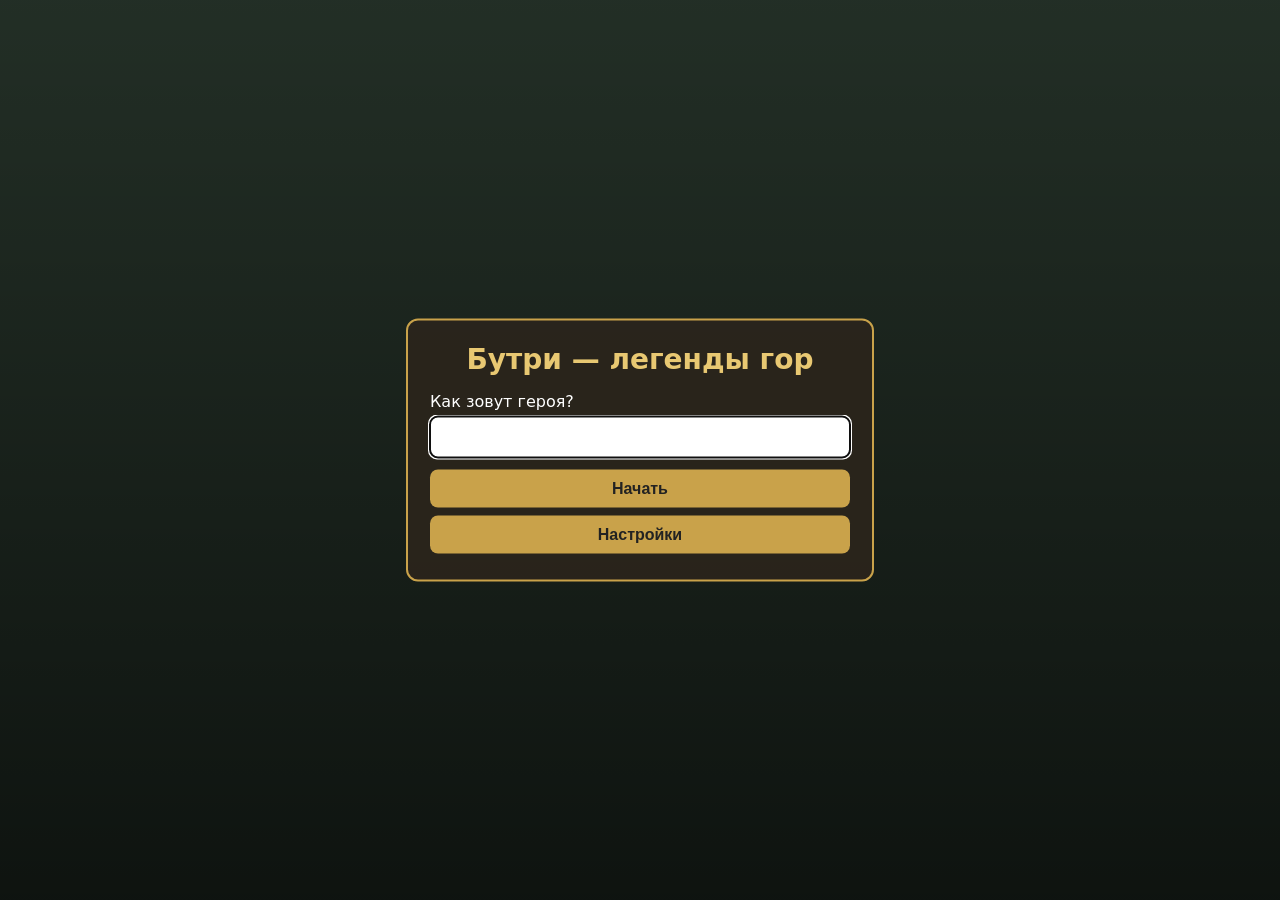
==== index.html @ e81dabd8 "Butri: 3D third-person RPG of the village (three.js) Real terrain, OSM houses with village-style wal" ====
<!doctype html>
<html lang="ru">
<head>
<meta charset="utf-8">
<meta name="viewport" content="width=device-width,initial-scale=1">
<title>Бутри — легенды гор</title>
<link rel="stylesheet" href="src/ui/style.css">
<script type="importmap">{ "imports": { "three": "./lib/three.module.js" } }</script>
</head>
<body>
<div id="loading">Загрузка села Бутри…</div>
<div id="menuBg" class="hidden"></div>
<div id="menu" class="hidden panel">
  <h1 id="mTitle"></h1>
  <div id="newHero"><label id="mNameLbl"></label><input id="mName" maxlength="20" autocomplete="off"></div>
  <button id="mStart"></button>
  <button id="mSettings"></button>
  <button id="mNew"></button>
</div>
<div id="settingsPanel" class="hidden panel">
  <h2 id="sTitle"></h2><h3 id="sIface"></h3><div id="sList"></div>
  <button id="sClose"></button>
</div>
<div id="heroPanel" class="hidden panel"><h2 id="hName"></h2><div id="hStats"></div></div>
<div id="hud">
  <div id="hint"></div>
  <div id="houseInfo"></div>
  <div id="toast"></div>
  <div id="help"></div>
  <button id="langBtn"></button>
  <canvas id="minimap" width="160" height="160"></canvas>
  <div id="sector"></div>
  <div id="questTrack"></div>
</div>
<canvas id="bigmap" class="hidden" width="512" height="512"></canvas>
<div id="dialog" class="hidden"><div id="dlgText"></div><div id="dlgNext"></div></div>
<div id="journal" class="hidden"><h2 id="jTitle"></h2><div id="jList"></div></div>
<div id="inventory" class="hidden"><h2 id="invTitle"></h2><div id="invList"></div></div>
<script type="module" src="src/main.js"></script>
</body>
</html>
---- src/ui/style.css ----
html,body{margin:0;height:100%;overflow:hidden;background:#87a9c9;font-family:system-ui,sans-serif;color:#fff}
canvas{display:block}
#loading{position:fixed;inset:0;display:flex;align-items:center;justify-content:center;font-size:24px;background:#2b3a2f;z-index:10}
#hud>*{position:fixed;text-shadow:0 1px 3px #000}
#hint{bottom:90px;left:50%;transform:translateX(-50%);font-size:18px;background:#0007;padding:6px 14px;border-radius:8px;display:none}
#houseInfo{top:12px;left:50%;transform:translateX(-50%);background:#0006;padding:6px 14px;border-radius:8px;display:none}
#toast{top:60px;left:50%;transform:translateX(-50%);font-size:18px}
#help{right:12px;bottom:12px;max-width:320px;text-align:right;font-size:12px;opacity:.75;background:#0003;padding:8px 10px;border-radius:8px;line-height:1.5}
#langBtn{right:12px;top:12px;padding:6px 12px;border:0;border-radius:8px;background:#c9a24a;color:#222;font-weight:bold;cursor:pointer}
#inventory{position:fixed;right:12px;top:56px;width:240px;background:#2b241cdd;border:2px solid #c9a24a;border-radius:10px;padding:10px}
#inventory h2{margin:0 0 8px;font-size:18px;color:#e8c872}
#inventory .row{display:flex;justify-content:space-between;padding:3px 0;border-bottom:1px solid #fff2}
.hidden{display:none}
#minimap{left:12px;top:12px;border:2px solid #c9a24a;border-radius:8px}
#sector{left:12px;top:180px;font-size:16px;font-weight:bold;background:#0006;padding:3px 10px;border-radius:6px}
#questTrack{right:12px;top:56px;max-width:300px;font-size:14px;background:#0003;padding:6px 10px;border-radius:8px;line-height:1.5}
#questTrack b{color:#e8c872}
#bigmap{position:fixed;left:50%;top:50%;transform:translate(-50%,-50%);width:min(90vw,90vh);height:min(90vw,90vh);border:3px solid #c9a24a;border-radius:10px;z-index:5}
#dialog{position:fixed;left:50%;bottom:40px;transform:translateX(-50%);width:min(700px,92vw);background:#2b241cee;border:2px solid #c9a24a;border-radius:10px;padding:14px 18px;font-size:18px;line-height:1.5;z-index:6}
#dlgText b{color:#e8c872}
#dlgNext{text-align:right;font-size:13px;opacity:.7;margin-top:6px}
#journal{position:fixed;left:50%;top:50%;transform:translate(-50%,-50%);width:min(500px,92vw);background:#2b241cee;border:2px solid #c9a24a;border-radius:10px;padding:14px 18px;z-index:6}
#journal h2{margin:0 0 8px;color:#e8c872}
#journal .q{margin:8px 0}
#journal .done{opacity:.5;text-decoration:line-through}
#inventory{top:200px}
.panel{position:fixed;left:50%;top:50%;transform:translate(-50%,-50%);width:min(420px,92vw);background:#2b241cf2;border:2px solid #c9a24a;border-radius:12px;padding:18px 22px;z-index:20;text-align:center}
.panel h1{color:#e8c872;font-size:28px;margin:4px 0 16px}
.panel h2{color:#e8c872;margin:0 0 10px}
.panel h3{margin:10px 0 6px;font-size:15px;opacity:.8}
.panel button{display:block;width:100%;margin:8px 0;padding:10px;border:0;border-radius:8px;background:#c9a24a;color:#222;font-size:16px;font-weight:bold;cursor:pointer}
.panel input{width:100%;box-sizing:border-box;padding:10px;font-size:18px;border-radius:8px;border:0;margin:6px 0 4px}
.panel label{display:block;text-align:left}
#sList label{display:flex;justify-content:space-between;padding:6px 0;border-bottom:1px solid #fff2;cursor:pointer}
#hStats{text-align:left;line-height:1.8}
.bar{height:8px;background:#0006;border-radius:4px;overflow:hidden}.bar i{display:block;height:100%;background:#e8c872}
#menuBg{position:fixed;inset:0;background:#2b3a2f center/cover;z-index:19;transition:background-image 1.5s}
#menuBg::after{content:'';position:absolute;inset:0;background:linear-gradient(#0003,#000a)}
#menu,#settingsPanel{z-index:30}#settingsPanel{z-index:31}
#sList input{width:auto;margin:0 0 0 12px;transform:scale(1.3)}
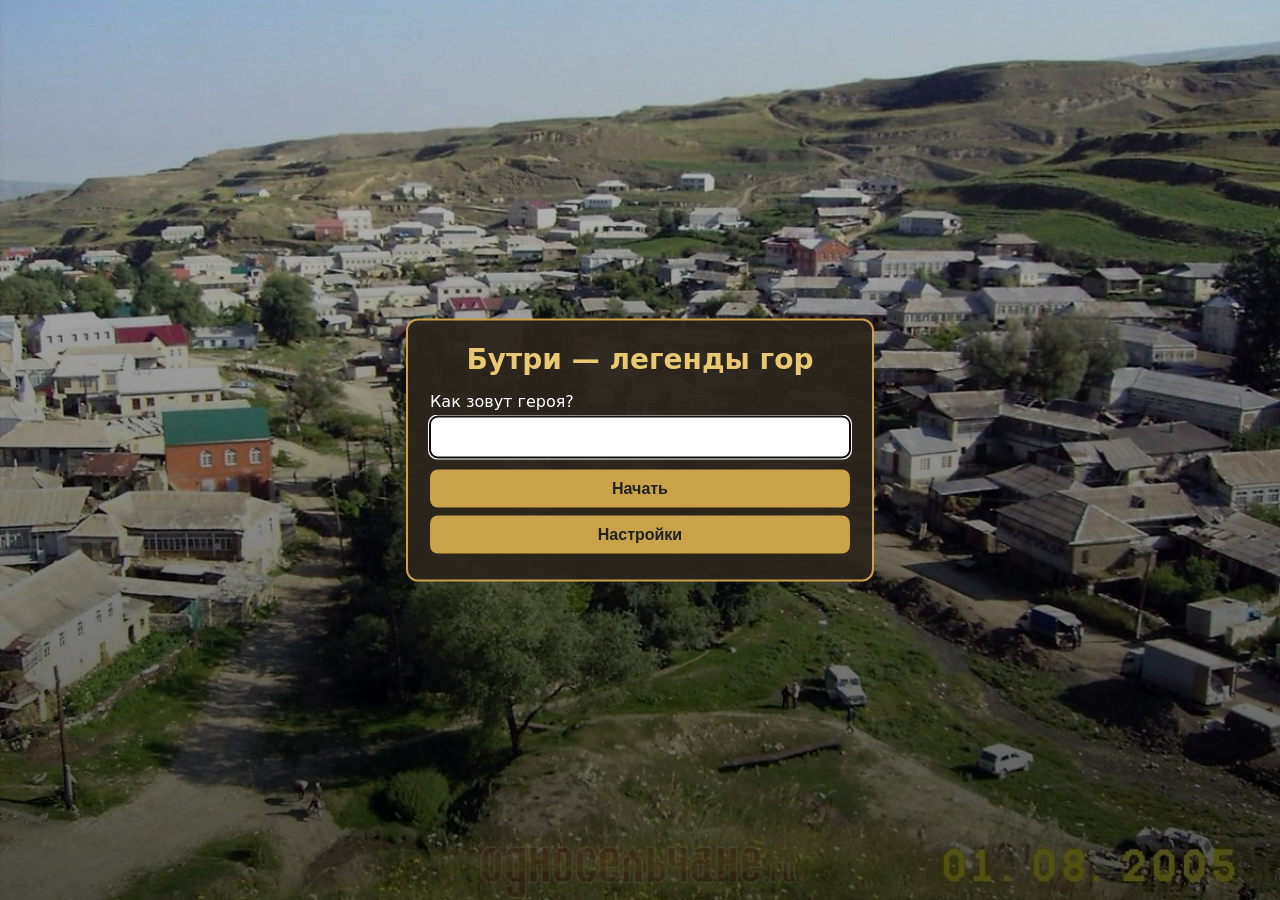
==== commit 47426ebc: "Fix endless loading: OSM request timeout, loading steps and on-screen errors Co-Authored-By: Claude " ====
--- a/index.html
+++ b/index.html
@@ -36,6 +36,13 @@
 <div id="dialog" class="hidden"><div id="dlgText"></div><div id="dlgNext"></div></div>
 <div id="journal" class="hidden"><h2 id="jTitle"></h2><div id="jList"></div></div>
 <div id="inventory" class="hidden"><h2 id="invTitle"></h2><div id="invList"></div></div>
+<script>
+  // Если что-то сломалось — показать ошибку на экране загрузки, а не висеть молча.
+  function showErr(m) { var l = document.getElementById('loading'); if (l) l.innerHTML = 'Ошибка загрузки:<br><small>' + m + '</small><br><small>Пришлите скриншот Claude</small>'; }
+  addEventListener('error', function (e) { showErr(e.message || e.target && e.target.src || 'файл не загрузился'); }, true);
+  addEventListener('unhandledrejection', function (e) { showErr(e.reason && (e.reason.stack || e.reason.message) || e.reason); });
+  setTimeout(function () { if (document.getElementById('loading')) showErr('слишком долго (браузер не поддерживает игру или медленный интернет)'); }, 60000);
+</script>
 <script type="module" src="src/main.js"></script>
 </body>
 </html>
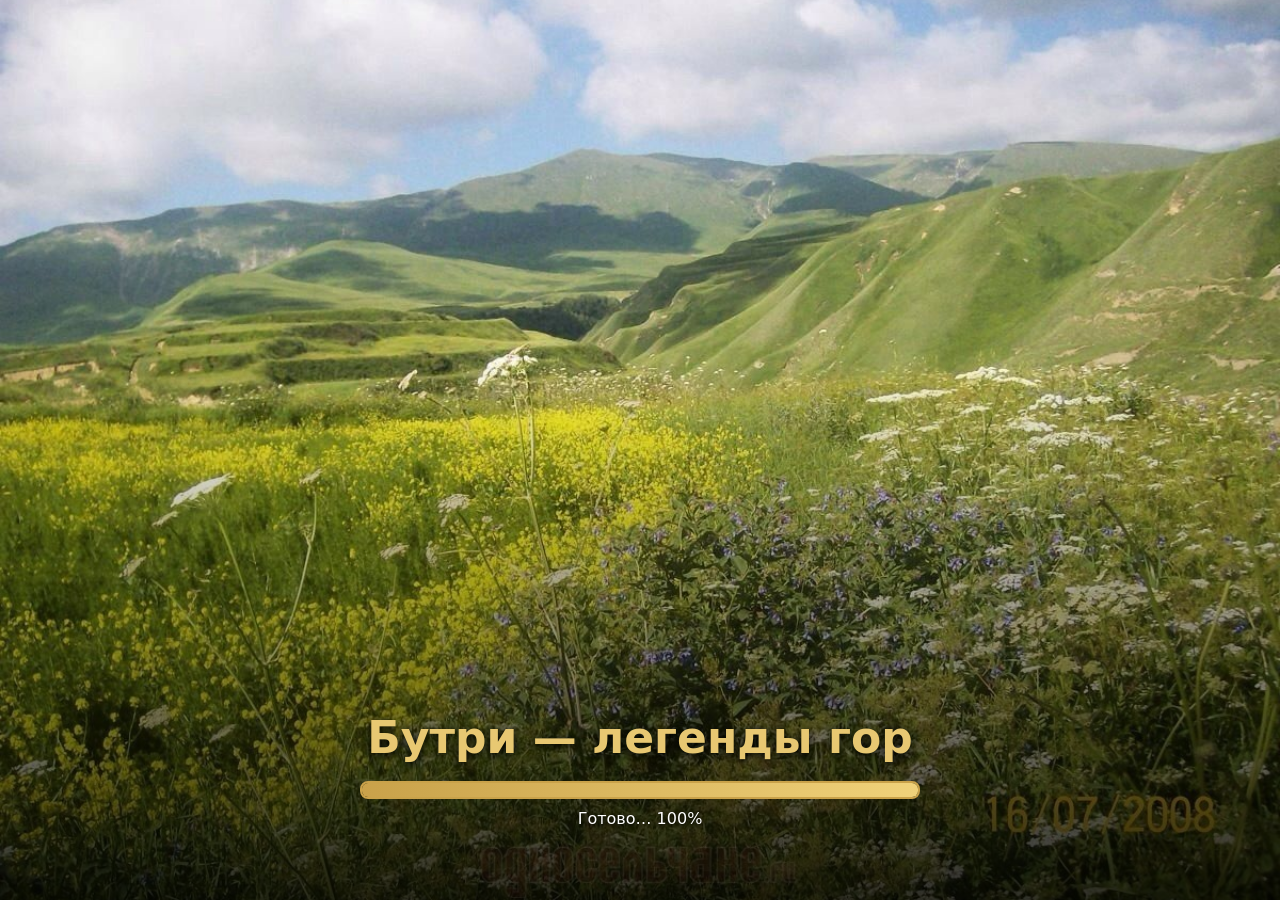
==== commit 26455c8f: "Loading screen with mountain photo and percent bar; brighter background mountains Co-Authored-By: Cl" ====
--- a/index.html
+++ b/index.html
@@ -8,7 +8,7 @@
 <script type="importmap">{ "imports": { "three": "./lib/three.module.js" } }</script>
 </head>
 <body>
-<div id="loading">Загрузка села Бутри…</div>
+<div id="loading"><div id="ldBox"><h1>Бутри — легенды гор</h1><div id="ldBar"><i id="ldFill"></i></div><div id="ldText">Загрузка… 0%</div></div></div>
 <div id="menuBg" class="hidden"></div>
 <div id="menu" class="hidden panel">
   <h1 id="mTitle"></h1>
@@ -38,7 +38,7 @@
 <div id="inventory" class="hidden"><h2 id="invTitle"></h2><div id="invList"></div></div>
 <script>
   // Если что-то сломалось — показать ошибку на экране загрузки, а не висеть молча.
-  function showErr(m) { var l = document.getElementById('loading'); if (l) l.innerHTML = 'Ошибка загрузки:<br><small>' + m + '</small><br><small>Пришлите скриншот Claude</small>'; }
+  function showErr(m) { var l = document.getElementById('loading'); if (l) l.querySelector('#ldText').innerHTML = 'Ошибка загрузки:<br><small>' + m + '</small><br><small>Пришлите скриншот Claude</small>'; }
   addEventListener('error', function (e) { showErr(e.message || e.target && e.target.src || 'файл не загрузился'); }, true);
   addEventListener('unhandledrejection', function (e) { showErr(e.reason && (e.reason.stack || e.reason.message) || e.reason); });
   setTimeout(function () { if (document.getElementById('loading')) showErr('слишком долго (браузер не поддерживает игру или медленный интернет)'); }, 60000);
--- a/src/ui/style.css
+++ b/src/ui/style.css
@@ -1,6 +1,12 @@
 html,body{margin:0;height:100%;overflow:hidden;background:#87a9c9;font-family:system-ui,sans-serif;color:#fff}
 canvas{display:block}
-#loading{position:fixed;inset:0;display:flex;align-items:center;justify-content:center;font-size:24px;background:#2b3a2f;z-index:10}
+#loading{position:fixed;inset:0;display:flex;align-items:flex-end;justify-content:center;background:#2b3a2f url(../../assets/menu/luga.jpg) center/cover;z-index:40}
+#loading::before{content:'';position:absolute;inset:0;background:linear-gradient(#0000 40%,#000c)}
+#ldBox{position:relative;width:min(560px,90vw);margin-bottom:8vh;text-align:center}
+#ldBox h1{color:#e8c872;font-size:clamp(26px,5vw,44px);margin:0 0 18px;text-shadow:0 2px 8px #000}
+#ldBar{height:14px;background:#0008;border:2px solid #c9a24a;border-radius:8px;overflow:hidden}
+#ldFill{display:block;height:100%;width:0;background:linear-gradient(90deg,#c9a24a,#f0d27a);transition:width .3s}
+#ldText{margin-top:10px;font-size:16px;text-shadow:0 1px 4px #000}
 #hud>*{position:fixed;text-shadow:0 1px 3px #000}
 #hint{bottom:90px;left:50%;transform:translateX(-50%);font-size:18px;background:#0007;padding:6px 14px;border-radius:8px;display:none}
 #houseInfo{top:12px;left:50%;transform:translateX(-50%);background:#0006;padding:6px 14px;border-radius:8px;display:none}
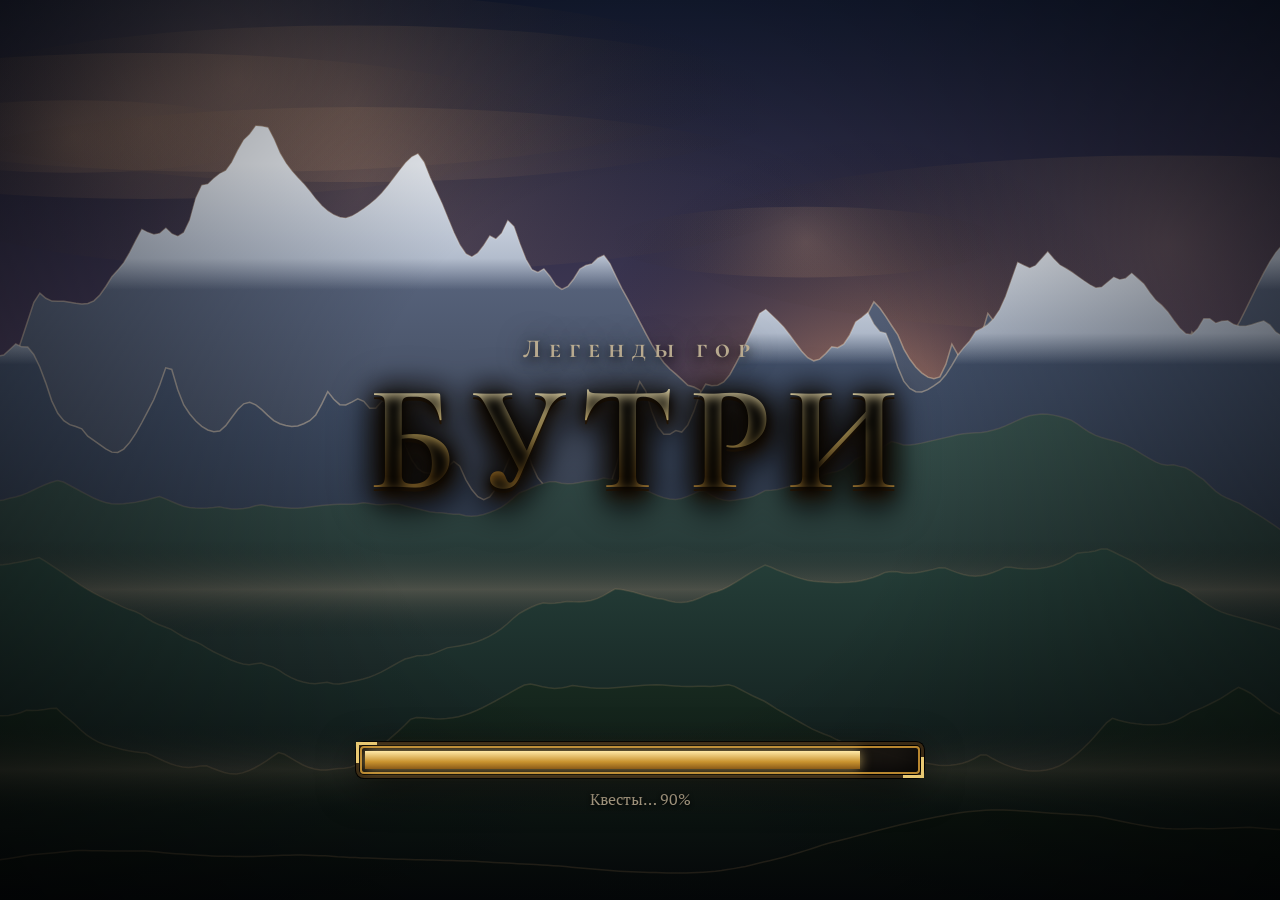
==== commit a27edb97: "Roads, 20-slot backpack with equipment, animated hero, fantasy menu - Main road, streets and footpat" ====
--- a/index.html
+++ b/index.html
@@ -4,41 +4,72 @@
 <meta charset="utf-8">
 <meta name="viewport" content="width=device-width,initial-scale=1">
 <title>Бутри — легенды гор</title>
+<link rel="preconnect" href="https://fonts.googleapis.com">
+<link rel="stylesheet" href="https://fonts.googleapis.com/css2?family=Cormorant+SC:wght@600;700&family=PT+Serif:wght@400;700&display=swap">
 <link rel="stylesheet" href="src/ui/style.css">
 <script type="importmap">{ "imports": { "three": "./lib/three.module.js" } }</script>
 </head>
 <body>
-<div id="loading"><div id="ldBox"><h1>Бутри — легенды гор</h1><div id="ldBar"><i id="ldFill"></i></div><div id="ldText">Загрузка… 0%</div></div></div>
-<div id="menuBg" class="hidden"></div>
-<div id="menu" class="hidden panel">
-  <h1 id="mTitle"></h1>
-  <div id="newHero"><label id="mNameLbl"></label><input id="mName" maxlength="20" autocomplete="off"></div>
-  <button id="mStart"></button>
-  <button id="mSettings"></button>
-  <button id="mNew"></button>
+<!-- Заставка: нарисованные горы (src/ui/scenery.js) -->
+<canvas id="scenery"></canvas>
+
+<div id="loading" class="screen">
+  <div class="logo"><span class="logo-small">Легенды гор</span><span class="logo-big">БУТРИ</span></div>
+  <div id="ldBox">
+    <div id="ldBar" class="frame"><i id="ldFill"></i></div>
+    <div id="ldText">Загрузка… 0%</div>
+  </div>
 </div>
-<div id="settingsPanel" class="hidden panel">
+
+<div id="gate" class="screen hidden">
+  <div class="logo"><span class="logo-small">Легенды гор</span><span class="logo-big">БУТРИ</span></div>
+  <div id="gateText">Нажмите, чтобы войти</div>
+</div>
+
+<div id="menu" class="screen hidden">
+  <div class="logo"><span class="logo-small">Легенды гор</span><span class="logo-big">БУТРИ</span></div>
+  <div class="menu-box frame">
+    <div id="newHero"><label id="mNameLbl"></label><input id="mName" maxlength="20" autocomplete="off" spellcheck="false"></div>
+    <button id="mStart" class="btn"></button>
+    <button id="mSettings" class="btn"></button>
+    <button id="mNew" class="btn"></button>
+  </div>
+  <div class="version">Село Бутри · Дагестан · 42.18° с.ш. 47.43° в.д.</div>
+</div>
+
+<div id="settingsPanel" class="panel frame hidden">
   <h2 id="sTitle"></h2><h3 id="sIface"></h3><div id="sList"></div>
-  <button id="sClose"></button>
+  <button id="sClose" class="btn"></button>
 </div>
-<div id="heroPanel" class="hidden panel"><h2 id="hName"></h2><div id="hStats"></div></div>
+<div id="heroPanel" class="panel frame hidden"><h2 id="hName"></h2><div id="hStats"></div></div>
+
 <div id="hud">
   <div id="hint"></div>
   <div id="houseInfo"></div>
   <div id="toast"></div>
   <div id="help"></div>
-  <button id="langBtn"></button>
+  <button id="langBtn" class="btn small"></button>
   <canvas id="minimap" width="160" height="160"></canvas>
   <div id="sector"></div>
   <div id="questTrack"></div>
 </div>
 <canvas id="bigmap" class="hidden" width="512" height="512"></canvas>
-<div id="dialog" class="hidden"><div id="dlgText"></div><div id="dlgNext"></div></div>
-<div id="journal" class="hidden"><h2 id="jTitle"></h2><div id="jList"></div></div>
-<div id="inventory" class="hidden"><h2 id="invTitle"></h2><div id="invList"></div></div>
+<div id="dialog" class="frame hidden"><div id="dlgText"></div><div id="dlgNext"></div></div>
+<div id="journal" class="panel frame hidden"><h2 id="jTitle"></h2><div id="jList"></div></div>
+
+<!-- Рюкзак: слева надетые вещи, справа ячейки -->
+<div id="inventory" class="panel frame hidden">
+  <h2 id="invTitle"></h2>
+  <div class="inv-wrap">
+    <div id="equipBox"><h3 id="eqTitle"></h3><div id="equipList"></div></div>
+    <div id="invGrid"></div>
+  </div>
+  <div id="invInfo"></div>
+</div>
+
 <script>
   // Если что-то сломалось — показать ошибку на экране загрузки, а не висеть молча.
-  function showErr(m) { var l = document.getElementById('loading'); if (l) l.querySelector('#ldText').innerHTML = 'Ошибка загрузки:<br><small>' + m + '</small><br><small>Пришлите скриншот Claude</small>'; }
+  function showErr(m) { var l = document.getElementById('ldText'); if (l && document.getElementById('loading')) l.innerHTML = 'Ошибка загрузки:<br><small>' + m + '</small><br><small>Пришлите скриншот Claude</small>'; }
   addEventListener('error', function (e) { showErr(e.message || e.target && e.target.src || 'файл не загрузился'); }, true);
   addEventListener('unhandledrejection', function (e) { showErr(e.reason && (e.reason.stack || e.reason.message) || e.reason); });
   setTimeout(function () { if (document.getElementById('loading')) showErr('слишком долго (браузер не поддерживает игру или медленный интернет)'); }, 60000);
--- a/src/ui/style.css
+++ b/src/ui/style.css
@@ -1,46 +1,106 @@
-html,body{margin:0;height:100%;overflow:hidden;background:#87a9c9;font-family:system-ui,sans-serif;color:#fff}
-canvas{display:block}
-#loading{position:fixed;inset:0;display:flex;align-items:flex-end;justify-content:center;background:#2b3a2f url(../../assets/menu/luga.jpg) center/cover;z-index:40}
-#loading::before{content:'';position:absolute;inset:0;background:linear-gradient(#0000 40%,#000c)}
-#ldBox{position:relative;width:min(560px,90vw);margin-bottom:8vh;text-align:center}
-#ldBox h1{color:#e8c872;font-size:clamp(26px,5vw,44px);margin:0 0 18px;text-shadow:0 2px 8px #000}
-#ldBar{height:14px;background:#0008;border:2px solid #c9a24a;border-radius:8px;overflow:hidden}
-#ldFill{display:block;height:100%;width:0;background:linear-gradient(90deg,#c9a24a,#f0d27a);transition:width .3s}
-#ldText{margin-top:10px;font-size:16px;text-shadow:0 1px 4px #000}
-#hud>*{position:fixed;text-shadow:0 1px 3px #000}
-#hint{bottom:90px;left:50%;transform:translateX(-50%);font-size:18px;background:#0007;padding:6px 14px;border-radius:8px;display:none}
-#houseInfo{top:12px;left:50%;transform:translateX(-50%);background:#0006;padding:6px 14px;border-radius:8px;display:none}
-#toast{top:60px;left:50%;transform:translateX(-50%);font-size:18px}
-#help{right:12px;bottom:12px;max-width:320px;text-align:right;font-size:12px;opacity:.75;background:#0003;padding:8px 10px;border-radius:8px;line-height:1.5}
-#langBtn{right:12px;top:12px;padding:6px 12px;border:0;border-radius:8px;background:#c9a24a;color:#222;font-weight:bold;cursor:pointer}
-#inventory{position:fixed;right:12px;top:56px;width:240px;background:#2b241cdd;border:2px solid #c9a24a;border-radius:10px;padding:10px}
-#inventory h2{margin:0 0 8px;font-size:18px;color:#e8c872}
-#inventory .row{display:flex;justify-content:space-between;padding:3px 0;border-bottom:1px solid #fff2}
-.hidden{display:none}
-#minimap{left:12px;top:12px;border:2px solid #c9a24a;border-radius:8px}
-#sector{left:12px;top:180px;font-size:16px;font-weight:bold;background:#0006;padding:3px 10px;border-radius:6px}
-#questTrack{right:12px;top:56px;max-width:300px;font-size:14px;background:#0003;padding:6px 10px;border-radius:8px;line-height:1.5}
-#questTrack b{color:#e8c872}
-#bigmap{position:fixed;left:50%;top:50%;transform:translate(-50%,-50%);width:min(90vw,90vh);height:min(90vw,90vh);border:3px solid #c9a24a;border-radius:10px;z-index:5}
-#dialog{position:fixed;left:50%;bottom:40px;transform:translateX(-50%);width:min(700px,92vw);background:#2b241cee;border:2px solid #c9a24a;border-radius:10px;padding:14px 18px;font-size:18px;line-height:1.5;z-index:6}
-#dlgText b{color:#e8c872}
-#dlgNext{text-align:right;font-size:13px;opacity:.7;margin-top:6px}
-#journal{position:fixed;left:50%;top:50%;transform:translate(-50%,-50%);width:min(500px,92vw);background:#2b241cee;border:2px solid #c9a24a;border-radius:10px;padding:14px 18px;z-index:6}
-#journal h2{margin:0 0 8px;color:#e8c872}
-#journal .q{margin:8px 0}
-#journal .done{opacity:.5;text-decoration:line-through}
-#inventory{top:200px}
-.panel{position:fixed;left:50%;top:50%;transform:translate(-50%,-50%);width:min(420px,92vw);background:#2b241cf2;border:2px solid #c9a24a;border-radius:12px;padding:18px 22px;z-index:20;text-align:center}
-.panel h1{color:#e8c872;font-size:28px;margin:4px 0 16px}
-.panel h2{color:#e8c872;margin:0 0 10px}
-.panel h3{margin:10px 0 6px;font-size:15px;opacity:.8}
-.panel button{display:block;width:100%;margin:8px 0;padding:10px;border:0;border-radius:8px;background:#c9a24a;color:#222;font-size:16px;font-weight:bold;cursor:pointer}
-.panel input{width:100%;box-sizing:border-box;padding:10px;font-size:18px;border-radius:8px;border:0;margin:6px 0 4px}
-.panel label{display:block;text-align:left}
-#sList label{display:flex;justify-content:space-between;padding:6px 0;border-bottom:1px solid #fff2;cursor:pointer}
-#hStats{text-align:left;line-height:1.8}
-.bar{height:8px;background:#0006;border-radius:4px;overflow:hidden}.bar i{display:block;height:100%;background:#e8c872}
-#menuBg{position:fixed;inset:0;background:#2b3a2f center/cover;z-index:19;transition:background-image 1.5s}
-#menuBg::after{content:'';position:absolute;inset:0;background:linear-gradient(#0003,#000a)}
-#menu,#settingsPanel{z-index:30}#settingsPanel{z-index:31}
-#sList input{width:auto;margin:0 0 0 12px;transform:scale(1.3)}
+/* Оформление в духе старых фэнтези-RPG: тёмный камень, бронза и золото. */
+:root {
+  --gold: #e8c872; --gold2: #b8862f; --bronze: #6e4a1f; --stone: #1b1714; --stone2: #2a231c;
+  --text: #efe6d2; --dim: #b9ab90;
+  --title: 'Cormorant SC', 'PT Serif', Georgia, serif;
+  --body: 'PT Serif', Georgia, serif;
+}
+html, body { margin: 0; height: 100%; overflow: hidden; background: #0b0d10; font-family: var(--body); color: var(--text); }
+canvas { display: block; }
+.hidden { display: none !important; }
+
+/* ---------- Рамки и кнопки ---------- */
+.frame {
+  background: linear-gradient(180deg, #2a231ceb, #15110eee);
+  border: 2px solid var(--gold2);
+  box-shadow: 0 0 0 1px #000, 0 0 0 4px #3a2a14, 0 0 0 5px #000, inset 0 0 30px #000c, 0 10px 40px #000c;
+  border-radius: 4px; position: relative;
+}
+.frame::before, .frame::after { /* золотые уголки */
+  content: ''; position: absolute; width: 18px; height: 18px; border: 3px solid var(--gold); pointer-events: none;
+}
+.frame::before { top: -6px; left: -6px; border-right: 0; border-bottom: 0; }
+.frame::after { bottom: -6px; right: -6px; border-left: 0; border-top: 0; }
+.btn {
+  display: block; width: 100%; margin: 10px 0; padding: 12px 16px; cursor: pointer;
+  font: 700 20px var(--title); letter-spacing: 2px; color: var(--gold);
+  background: linear-gradient(180deg, #4a3520, #241a10 55%, #1a120b);
+  border: 2px solid #8a6326; border-radius: 3px;
+  box-shadow: inset 0 1px 0 #ffffff22, inset 0 -3px 6px #0008, 0 2px 0 #000;
+  text-shadow: 0 2px 2px #000; transition: .15s;
+}
+.btn:hover { color: #fff3c4; border-color: var(--gold); box-shadow: inset 0 1px 0 #ffffff33, 0 0 14px #e8c87266, 0 2px 0 #000; transform: translateY(-1px); }
+.btn:active { transform: translateY(1px); }
+.btn.small { width: auto; display: inline-block; font-size: 14px; padding: 6px 12px; margin: 0; }
+
+/* ---------- Заставка, загрузка, меню ---------- */
+#scenery { position: fixed; inset: 0; width: 100%; height: 100%; z-index: 30; }
+.screen { position: fixed; inset: 0; z-index: 40; display: flex; flex-direction: column; align-items: center; justify-content: center; }
+.logo { display: flex; flex-direction: column; align-items: center; margin-bottom: 6vh; text-shadow: 0 4px 12px #000, 0 0 30px #000; }
+.logo-small { font: 700 clamp(16px, 2.6vw, 26px) var(--title); letter-spacing: 8px; color: var(--dim); }
+.logo-big {
+  font: 700 clamp(64px, 13vw, 150px) / 1 var(--title); letter-spacing: 14px;
+  background: linear-gradient(180deg, #fff6d0 10%, #e8c872 45%, #9a6a22 75%, #e8c872); -webkit-background-clip: text; background-clip: text; color: transparent;
+  filter: drop-shadow(0 4px 0 #2a1a08) drop-shadow(0 8px 16px #000);
+}
+#ldBox { width: min(560px, 86vw); text-align: center; position: absolute; bottom: 10vh; }
+#ldBar { height: 18px; padding: 3px; }
+#ldFill { display: block; height: 100%; width: 0; background: linear-gradient(180deg, #ffe9a8, #c9932f 60%, #8a5a18); box-shadow: 0 0 12px #e8c872aa; transition: width .3s; }
+#ldText { margin-top: 14px; font-size: 16px; color: var(--dim); text-shadow: 0 1px 4px #000; }
+#gateText { position: absolute; bottom: 14vh; font: 700 24px var(--title); letter-spacing: 4px; color: var(--gold); animation: pulse 2s infinite; text-shadow: 0 2px 8px #000; }
+@keyframes pulse { 50% { opacity: .35; } }
+#gate { cursor: pointer; }
+.menu-box { width: min(340px, 86vw); padding: 22px 26px 14px; }
+.version { position: absolute; bottom: 14px; font-size: 13px; color: #fff6; letter-spacing: 1px; }
+#newHero label { display: block; font: 700 18px var(--title); color: var(--dim); letter-spacing: 1px; margin-bottom: 6px; text-align: center; }
+#mName {
+  width: 100%; box-sizing: border-box; padding: 10px; font: 700 22px var(--title); text-align: center; color: var(--gold);
+  background: #0c0a08; border: 2px solid #6e4a1f; border-radius: 3px; outline: none; box-shadow: inset 0 2px 8px #000;
+}
+#mName:focus { border-color: var(--gold); }
+
+/* ---------- Окна в игре ---------- */
+.panel { position: fixed; left: 50%; top: 50%; transform: translate(-50%, -50%); width: min(420px, 92vw); padding: 18px 22px; z-index: 50; }
+.panel h2 { margin: 0 0 12px; text-align: center; font: 700 26px var(--title); color: var(--gold); letter-spacing: 2px; border-bottom: 1px solid #8a632655; padding-bottom: 8px; }
+.panel h3 { margin: 10px 0 6px; font: 700 17px var(--title); color: var(--dim); letter-spacing: 1px; }
+#settingsPanel { z-index: 60; }
+#sList label { display: flex; justify-content: space-between; align-items: center; padding: 8px 0; border-bottom: 1px solid #ffffff14; cursor: pointer; }
+#sList input { width: 20px; height: 20px; accent-color: var(--gold2); }
+#hStats { line-height: 1.9; }
+.bar { height: 10px; background: #0008; border: 1px solid #6e4a1f; overflow: hidden; } .bar i { display: block; height: 100%; background: linear-gradient(90deg, #c9932f, #ffe9a8); }
+
+#hud > * { position: fixed; text-shadow: 0 1px 3px #000; }
+#hint { bottom: 110px; left: 50%; transform: translateX(-50%); font-size: 18px; background: #000a; border: 1px solid #8a632688; padding: 6px 16px; border-radius: 3px; display: none; }
+#houseInfo { top: 12px; left: 50%; transform: translateX(-50%); font: 700 18px var(--title); color: var(--gold); background: #0008; padding: 4px 14px; border-radius: 3px; display: none; }
+#toast { top: 60px; left: 50%; transform: translateX(-50%); font: 700 22px var(--title); color: var(--gold); letter-spacing: 1px; }
+#help { right: 12px; bottom: 12px; max-width: 320px; text-align: right; font-size: 12px; opacity: .7; background: #0003; padding: 8px 10px; border-radius: 3px; line-height: 1.5; }
+#langBtn { right: 12px; top: 12px; }
+#minimap { left: 12px; top: 12px; border: 2px solid var(--gold2); box-shadow: 0 0 0 1px #000, 0 0 0 3px #3a2a14; border-radius: 50%; }
+#sector { left: 12px; top: 182px; width: 164px; text-align: center; font: 700 16px var(--title); color: var(--gold); }
+#questTrack { right: 12px; top: 56px; max-width: 300px; font-size: 14px; background: #0004; padding: 8px 12px; border-left: 2px solid var(--gold2); line-height: 1.5; }
+#questTrack b { color: var(--gold); font-family: var(--title); font-size: 16px; }
+#bigmap { position: fixed; left: 50%; top: 50%; transform: translate(-50%, -50%); width: min(90vw, 90vh); height: min(90vw, 90vh); border: 3px solid var(--gold2); z-index: 45; box-shadow: 0 0 0 2px #000, 0 10px 50px #000; }
+#dialog { position: fixed; left: 50%; bottom: 40px; transform: translateX(-50%); width: min(720px, 92vw); padding: 16px 22px; font-size: 19px; line-height: 1.55; z-index: 46; }
+#dlgText b { color: var(--gold); font-family: var(--title); font-size: 21px; }
+#dlgNext { text-align: right; font-size: 13px; color: var(--dim); margin-top: 6px; }
+#journal .q { margin: 10px 0; } #journal .q b { color: var(--gold); font-family: var(--title); font-size: 18px; }
+#journal .done { opacity: .5; text-decoration: line-through; }
+
+/* ---------- Рюкзак ---------- */
+#inventory { width: min(640px, 96vw); }
+.inv-wrap { display: flex; gap: 18px; }
+#equipBox { width: 180px; flex: none; }
+#equipList { display: grid; grid-template-columns: 1fr 1fr; gap: 8px; }
+#invGrid { display: grid; grid-template-columns: repeat(5, 1fr); gap: 6px; flex: 1; align-content: start; }
+.slot {
+  position: relative; aspect-ratio: 1; min-width: 0; cursor: pointer;
+  background: radial-gradient(#2c241c, #120e0b); border: 2px solid #4a3520; border-radius: 3px;
+  box-shadow: inset 0 0 10px #000; display: flex; align-items: center; justify-content: center;
+}
+.slot:hover { border-color: var(--gold); box-shadow: inset 0 0 10px #000, 0 0 8px #e8c87266; }
+.slot img { width: 90%; height: 90%; object-fit: contain; filter: drop-shadow(0 2px 2px #000); pointer-events: none; }
+.slot .n { position: absolute; right: 3px; bottom: 1px; font: 700 14px var(--body); color: #fff; text-shadow: 0 0 3px #000, 0 0 3px #000; }
+.slot .lbl { position: absolute; top: 2px; left: 4px; font-size: 10px; color: var(--dim); opacity: .8; pointer-events: none; }
+.slot.equip { border-color: #8a6326; }
+#invInfo { margin-top: 10px; min-height: 22px; font-size: 14px; color: var(--dim); text-align: center; }
+@media (max-width: 560px) { .inv-wrap { flex-direction: column; } #equipBox { width: auto; } #equipList { grid-template-columns: repeat(6, 1fr); } }
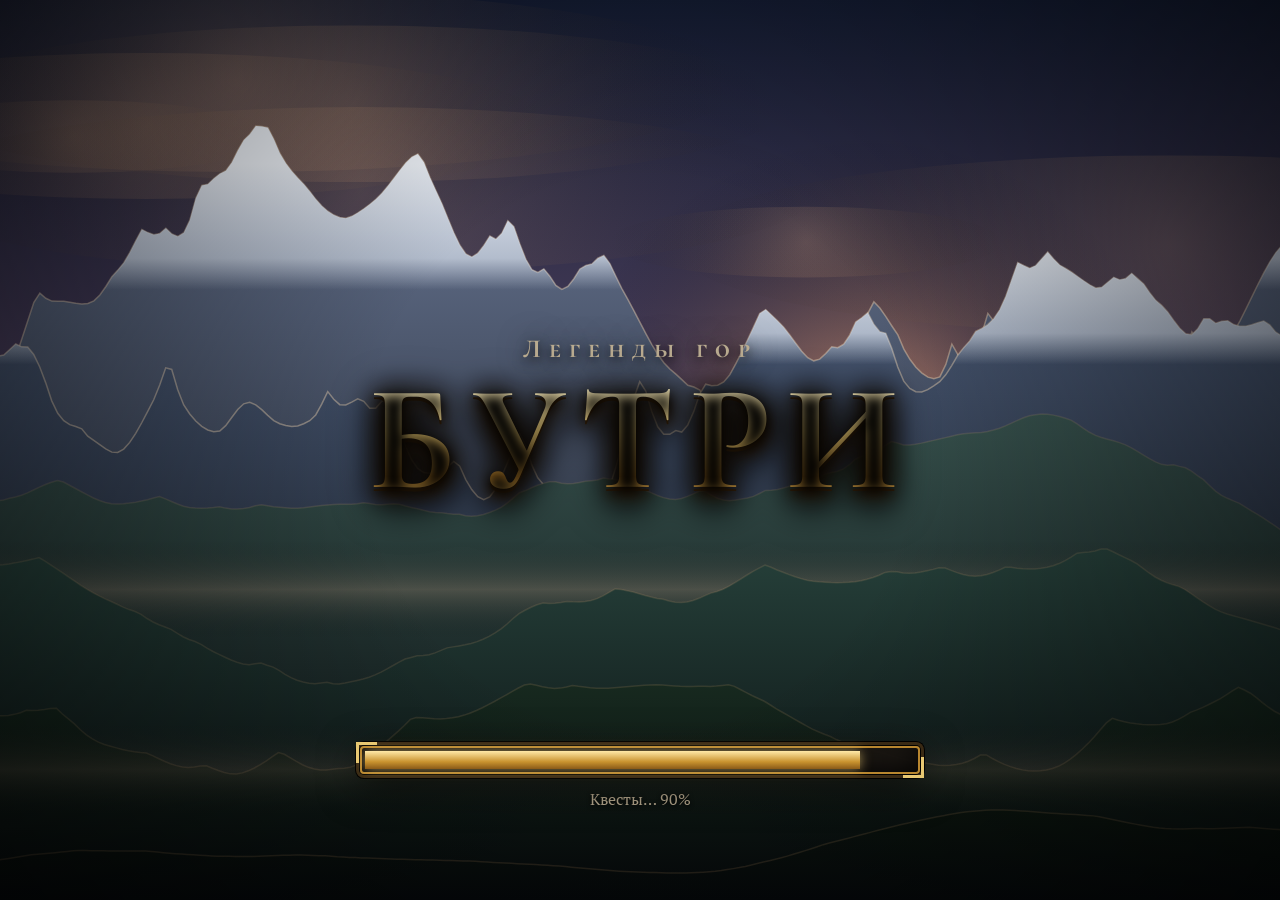
==== commit 4d824273: "Visual overhaul: living sky, day/night, weather, mountains, village life Story, quests, dialogue tex" ====
--- a/index.html
+++ b/index.html
@@ -54,7 +54,8 @@
   <div id="questTrack"></div>
 </div>
 <canvas id="bigmap" class="hidden" width="512" height="512"></canvas>
-<div id="dialog" class="frame hidden"><div id="dlgText"></div><div id="dlgNext"></div></div>
+<div id="dialog" class="frame hidden"><img id="dlgPortrait" alt=""><div class="dlg-main"><div id="dlgText"></div><div id="dlgNext"></div></div></div>
+<div id="fade"></div>
 <div id="journal" class="panel frame hidden"><h2 id="jTitle"></h2><div id="jList"></div></div>
 
 <!-- Рюкзак: слева надетые вещи, справа ячейки -->
--- a/src/ui/style.css
+++ b/src/ui/style.css
@@ -72,16 +72,22 @@
 #hud > * { position: fixed; text-shadow: 0 1px 3px #000; }
 #hint { bottom: 110px; left: 50%; transform: translateX(-50%); font-size: 18px; background: #000a; border: 1px solid #8a632688; padding: 6px 16px; border-radius: 3px; display: none; }
 #houseInfo { top: 12px; left: 50%; transform: translateX(-50%); font: 700 18px var(--title); color: var(--gold); background: #0008; padding: 4px 14px; border-radius: 3px; display: none; }
-#toast { top: 60px; left: 50%; transform: translateX(-50%); font: 700 22px var(--title); color: var(--gold); letter-spacing: 1px; }
+#toast { top: 70px; left: 50%; transform: translateX(-50%); font: 700 24px var(--title); color: var(--gold); letter-spacing: 1px; opacity: 0; transition: opacity .5s; white-space: nowrap; }
+#toast.show { opacity: 1; transition: opacity .15s; }
 #help { right: 12px; bottom: 12px; max-width: 320px; text-align: right; font-size: 12px; opacity: .7; background: #0003; padding: 8px 10px; border-radius: 3px; line-height: 1.5; }
 #langBtn { right: 12px; top: 12px; }
 #minimap { left: 12px; top: 12px; border: 2px solid var(--gold2); box-shadow: 0 0 0 1px #000, 0 0 0 3px #3a2a14; border-radius: 50%; }
 #sector { left: 12px; top: 182px; width: 164px; text-align: center; font: 700 16px var(--title); color: var(--gold); }
 #questTrack { right: 12px; top: 56px; max-width: 300px; font-size: 14px; background: #0004; padding: 8px 12px; border-left: 2px solid var(--gold2); line-height: 1.5; }
-#questTrack b { color: var(--gold); font-family: var(--title); font-size: 16px; }
+#questTrack { display: flex; flex-direction: column; gap: 2px; background: linear-gradient(90deg, #0000, #0006); border-left: 0; border-right: 2px solid var(--gold2); text-align: right; }
+#questTrack b { color: var(--gold); font-family: var(--title); font-size: 18px; letter-spacing: 1px; }
+#questTrack small { color: var(--dim); font-size: 12px; }
 #bigmap { position: fixed; left: 50%; top: 50%; transform: translate(-50%, -50%); width: min(90vw, 90vh); height: min(90vw, 90vh); border: 3px solid var(--gold2); z-index: 45; box-shadow: 0 0 0 2px #000, 0 10px 50px #000; }
 #dialog { position: fixed; left: 50%; bottom: 40px; transform: translateX(-50%); width: min(720px, 92vw); padding: 16px 22px; font-size: 19px; line-height: 1.55; z-index: 46; }
-#dlgText b { color: var(--gold); font-family: var(--title); font-size: 21px; }
+#dialog { display: flex; gap: 16px; align-items: flex-start; background: linear-gradient(180deg, #1c1611e6, #0e0b09f0); }
+#dlgPortrait { width: 92px; height: 92px; flex: none; border: 2px solid var(--gold2); box-shadow: 0 0 0 1px #000, inset 0 0 10px #000; background: #2a2018; }
+.dlg-main { flex: 1; min-height: 92px; }
+#dlgText b { display: block; color: var(--gold); font-family: var(--title); font-size: 22px; letter-spacing: 1px; margin-bottom: 4px; }
 #dlgNext { text-align: right; font-size: 13px; color: var(--dim); margin-top: 6px; }
 #journal .q { margin: 10px 0; } #journal .q b { color: var(--gold); font-family: var(--title); font-size: 18px; }
 #journal .done { opacity: .5; text-decoration: line-through; }
@@ -104,3 +110,13 @@
 .slot.equip { border-color: #8a6326; }
 #invInfo { margin-top: 10px; min-height: 22px; font-size: 14px; color: var(--dim); text-align: center; }
 @media (max-width: 560px) { .inv-wrap { flex-direction: column; } #equipBox { width: auto; } #equipList { grid-template-columns: repeat(6, 1fr); } }
+
+/* плавные появления окон и переходы */
+.panel:not(.hidden), #dialog:not(.hidden), .menu-box { animation: pop .22s ease-out; }
+@keyframes pop { from { opacity: 0; transform: translate(-50%, -48%) scale(.97); } }
+#dialog:not(.hidden) { animation: rise .25s ease-out; }
+@keyframes rise { from { opacity: 0; transform: translate(-50%, 12px); } }
+.menu-box { animation-name: fadein; } @keyframes fadein { from { opacity: 0; transform: translateY(10px); } }
+#fade { position: fixed; inset: 0; background: #000; pointer-events: none; opacity: 0; transition: opacity .6s; z-index: 70; }
+#fade.on { opacity: 1; transition: opacity .25s; }
+#bigmap:not(.hidden) { animation: pop .2s ease-out; }
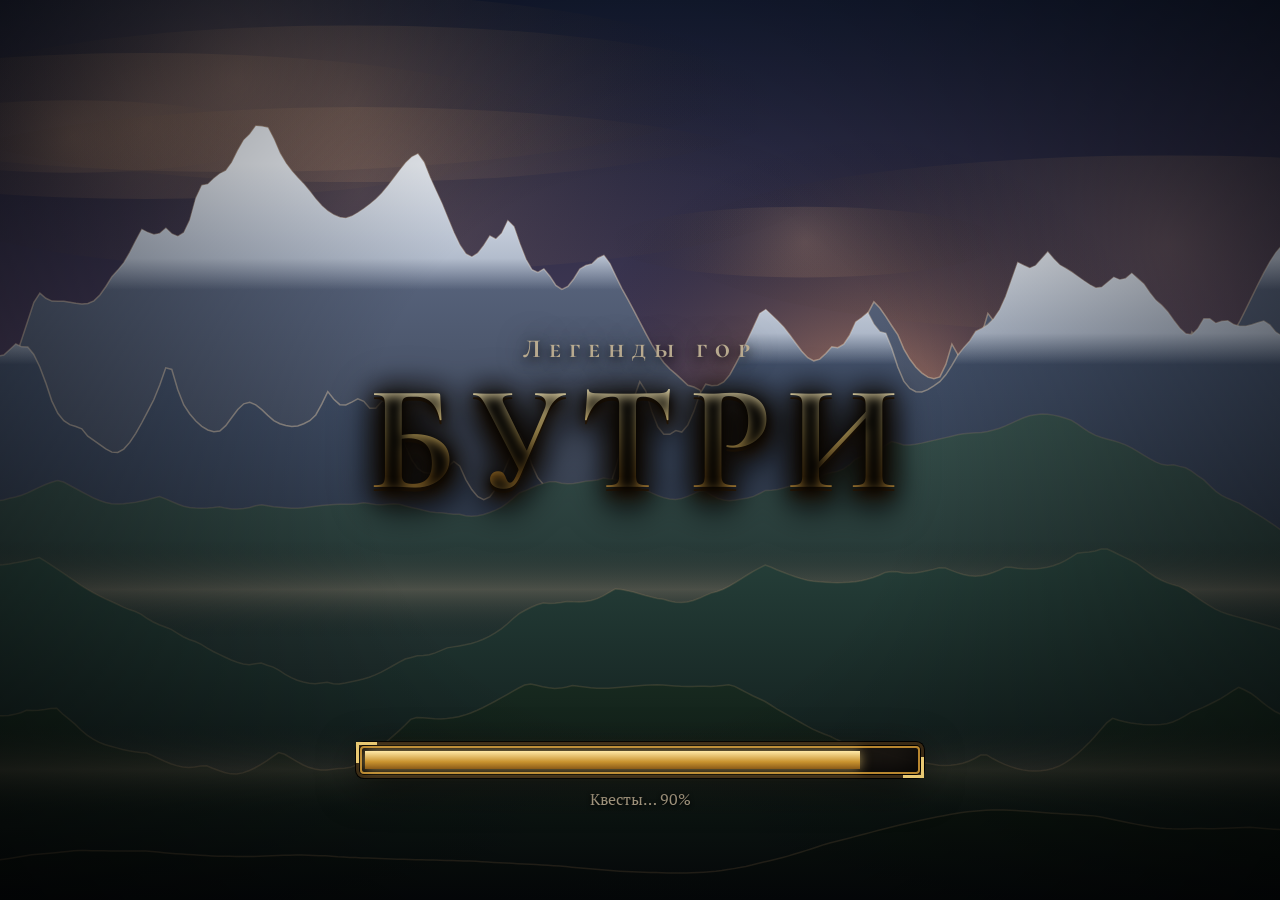
==== commit 9c0e0d39: "Realism pass: PBR textures, terrain splatting, collisions, humanoids, trees, post-processing Story, " ====
--- a/index.html
+++ b/index.html
@@ -7,7 +7,7 @@
 <link rel="preconnect" href="https://fonts.googleapis.com">
 <link rel="stylesheet" href="https://fonts.googleapis.com/css2?family=Cormorant+SC:wght@600;700&family=PT+Serif:wght@400;700&display=swap">
 <link rel="stylesheet" href="src/ui/style.css">
-<script type="importmap">{ "imports": { "three": "./lib/three.module.js" } }</script>
+<script type="importmap">{ "imports": { "three": "./lib/three.module.js", "three/addons/": "./lib/addons/" } }</script>
 </head>
 <body>
 <!-- Заставка: нарисованные горы (src/ui/scenery.js) -->
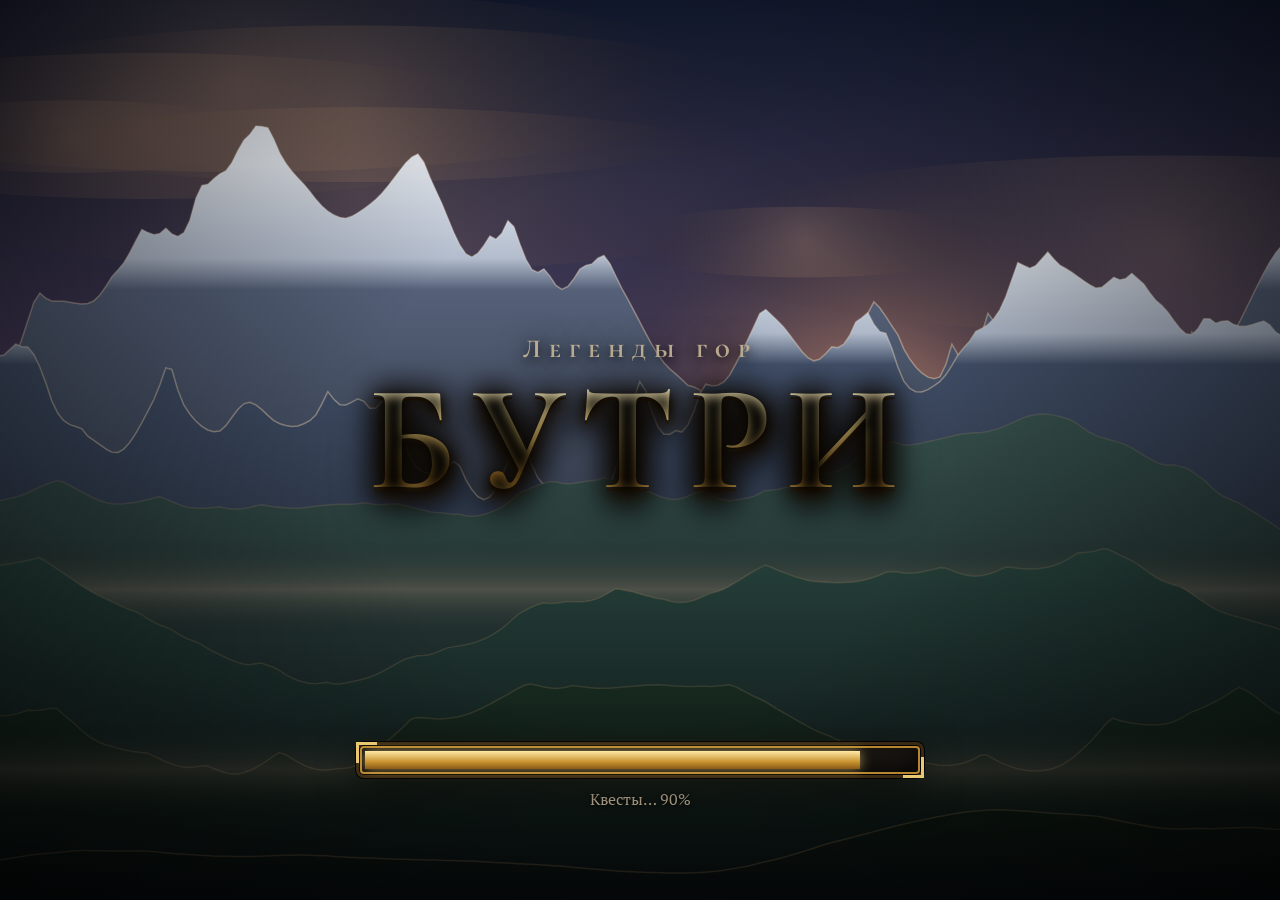
==== commit df9df782: "Playable highlander hero: skeleton, 29 animations, combat, dodge, block/parry, damage, death, ladder" ====
--- a/index.html
+++ b/index.html
@@ -52,7 +52,10 @@
   <canvas id="minimap" width="160" height="160"></canvas>
   <div id="sector"></div>
   <div id="questTrack"></div>
+  <div id="vitals"><div class="vbar hp"><i id="hpFill"></i></div><div class="vbar st"><i id="stFill"></i></div></div>
+  <div id="lockHint"></div>
 </div>
+<div id="deathScreen" class="hidden"><div class="death-title" id="deathTitle"></div><button id="respawnBtn" class="btn"></button></div>
 <canvas id="bigmap" class="hidden" width="512" height="512"></canvas>
 <div id="dialog" class="frame hidden"><img id="dlgPortrait" alt=""><div class="dlg-main"><div id="dlgText"></div><div id="dlgNext"></div></div></div>
 <div id="fade"></div>
--- a/src/ui/style.css
+++ b/src/ui/style.css
@@ -5,7 +5,7 @@
   --title: 'Cormorant SC', 'PT Serif', Georgia, serif;
   --body: 'PT Serif', Georgia, serif;
 }
-html, body { margin: 0; height: 100%; overflow: hidden; background: #0b0d10; font-family: var(--body); color: var(--text); }
+html, body { user-select: none; -webkit-user-select: none; margin: 0; height: 100%; overflow: hidden; background: #0b0d10; font-family: var(--body); color: var(--text); }
 canvas { display: block; }
 .hidden { display: none !important; }
 
@@ -53,7 +53,7 @@
 .menu-box { width: min(340px, 86vw); padding: 22px 26px 14px; }
 .version { position: absolute; bottom: 14px; font-size: 13px; color: #fff6; letter-spacing: 1px; }
 #newHero label { display: block; font: 700 18px var(--title); color: var(--dim); letter-spacing: 1px; margin-bottom: 6px; text-align: center; }
-#mName {
+#mName { user-select: text; -webkit-user-select: text;
   width: 100%; box-sizing: border-box; padding: 10px; font: 700 22px var(--title); text-align: center; color: var(--gold);
   background: #0c0a08; border: 2px solid #6e4a1f; border-radius: 3px; outline: none; box-shadow: inset 0 2px 8px #000;
 }
@@ -109,7 +109,7 @@
 .slot .lbl { position: absolute; top: 2px; left: 4px; font-size: 10px; color: var(--dim); opacity: .8; pointer-events: none; }
 .slot.equip { border-color: #8a6326; }
 #invInfo { margin-top: 10px; min-height: 22px; font-size: 14px; color: var(--dim); text-align: center; }
-@media (max-width: 560px) { .inv-wrap { flex-direction: column; } #equipBox { width: auto; } #equipList { grid-template-columns: repeat(6, 1fr); } }
+@media (max-width: 560px) { .inv-wrap { flex-direction: column; } #equipBox { width: auto; } #equipList { grid-template-columns: repeat(7, 1fr); } }
 
 /* плавные появления окон и переходы */
 .panel:not(.hidden), #dialog:not(.hidden), .menu-box { animation: pop .22s ease-out; }
@@ -120,3 +120,16 @@
 #fade { position: fixed; inset: 0; background: #000; pointer-events: none; opacity: 0; transition: opacity .6s; z-index: 70; }
 #fade.on { opacity: 1; transition: opacity .25s; }
 #bigmap:not(.hidden) { animation: pop .2s ease-out; }
+
+/* здоровье и выносливость — тонкие полоски, не мешают обзору */
+#vitals { left: 50%; bottom: 22px; transform: translateX(-50%); width: min(420px, 60vw); display: flex; flex-direction: column; gap: 4px; }
+.vbar { height: 7px; background: #0009; border: 1px solid #6e4a1f; box-shadow: 0 0 0 1px #000; }
+.vbar i { display: block; height: 100%; width: 100%; transition: width .15s; }
+.vbar.hp i { background: linear-gradient(180deg, #c8463a, #7a1c16); }
+.vbar.st i { background: linear-gradient(180deg, #d8c070, #8a7428); }
+.vbar.st { height: 4px; width: 70%; align-self: center; }
+#lockHint { left: 50%; top: 45%; transform: translateX(-50%); font: 700 18px var(--title); color: var(--gold); letter-spacing: 1px; background: #0008; padding: 8px 16px; border: 1px solid #8a632688; display: none; }
+#deathScreen { position: fixed; inset: 0; z-index: 65; display: flex; flex-direction: column; align-items: center; justify-content: center; background: radial-gradient(#3a0a0a66, #000c); animation: fadein 1.2s; }
+.death-title { font: 700 clamp(48px, 9vw, 96px) var(--title); color: #c8463a; letter-spacing: 10px; text-shadow: 0 4px 20px #000; margin-bottom: 30px; }
+#deathScreen .btn { width: 280px; }
+#hint { bottom: 64px; }
